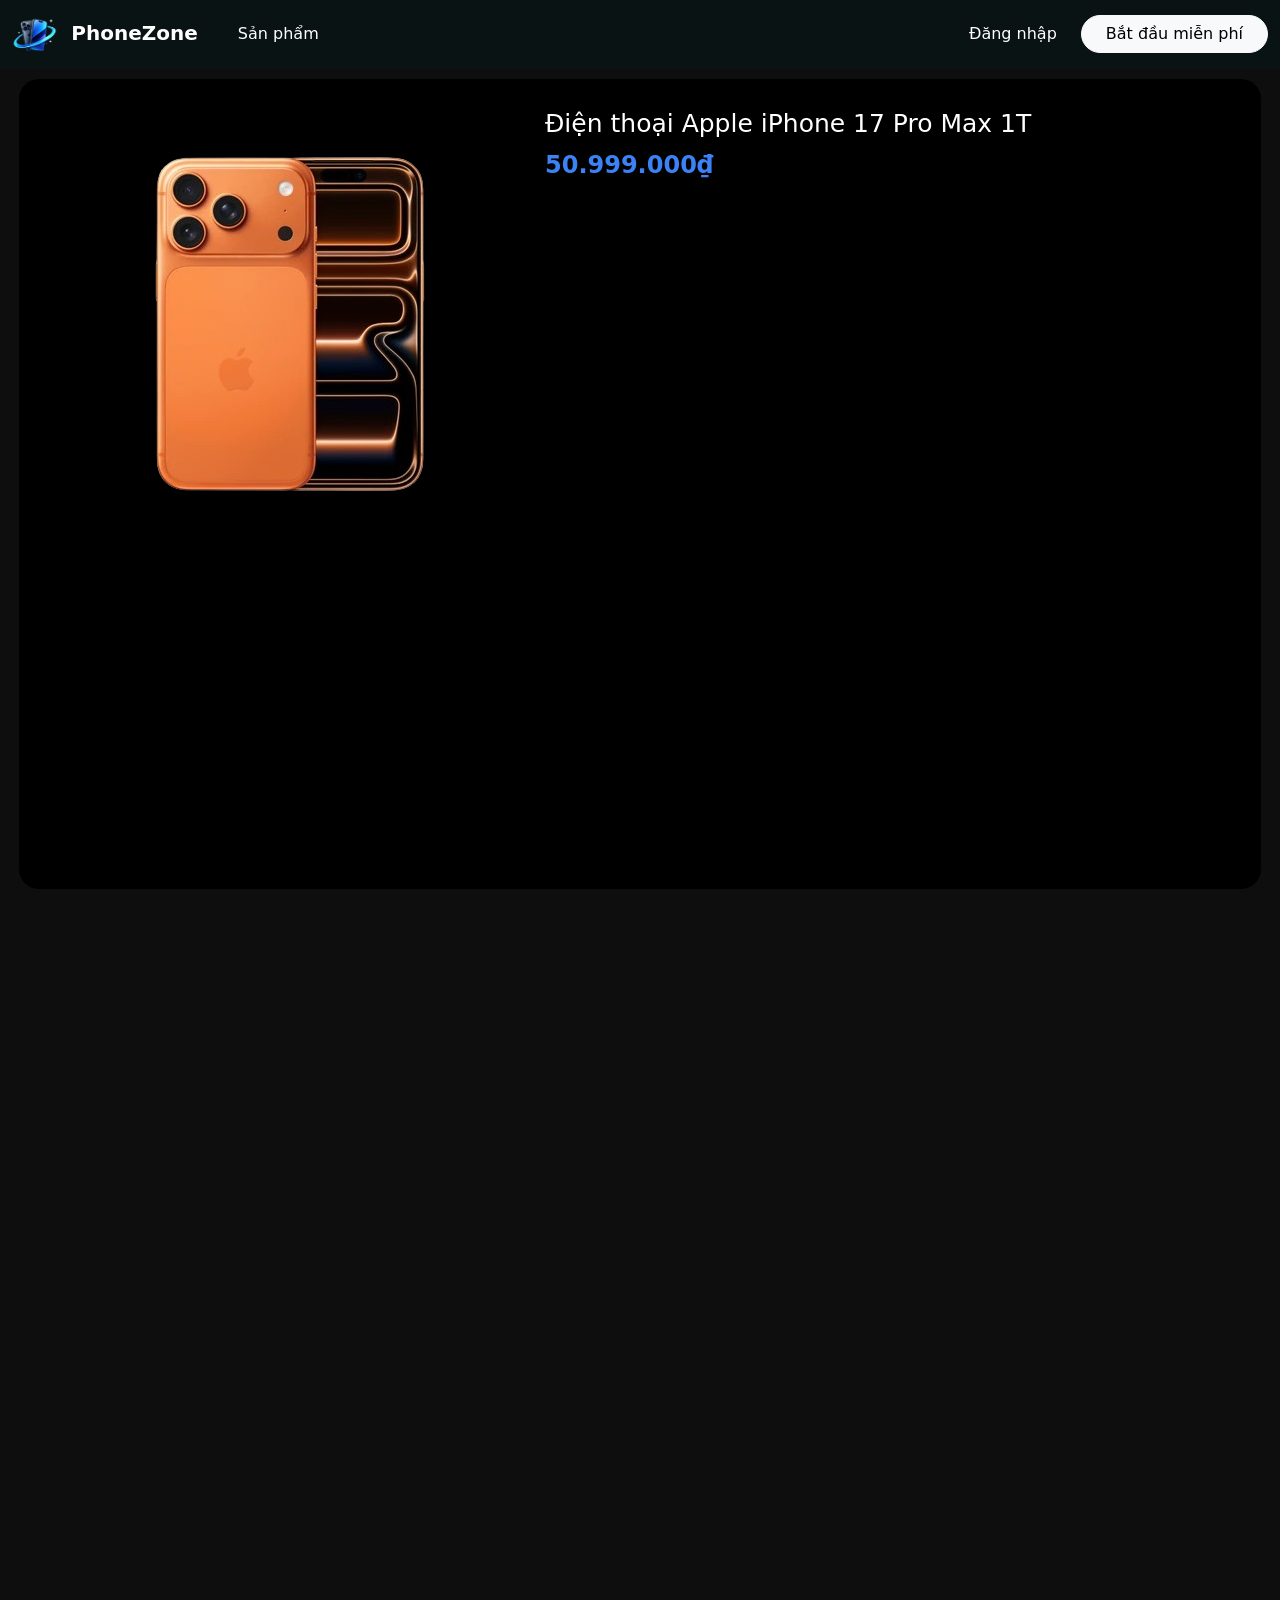
==== Product/Prt_iphone.html @ 286edd91 "Upload project files" ====
<!doctype html>
<html lang="en">
  <head>
    <meta charset="UTF-8" />
    <meta name="viewport" content="width=device-width, initial-scale=1.0" />
    <link href="https://cdn.jsdelivr.net/npm/bootstrap@5.3.8/dist/css/bootstrap.min.css" rel="stylesheet" integrity="sha384-sRIl4kxILFvY47J16cr9ZwB07vP4J8+LH7qKQnuqkuIAvNWLzeN8tE5YBujZqJLB" crossorigin="anonymous">
    <link rel="preconnect" href="https://fonts.googleapis.com">
    <link rel="preconnect" href="https://fonts.gstatic.com" crossorigin>
    <link href="https://fonts.googleapis.com/css2?family=Raleway:ital,wght@0,100..900;1,100..900&display=swap" rel="stylesheet">
    <link rel="stylesheet" href="style.css" />
    <title>Document</title>
    <script src="https://cdn.jsdelivr.net/npm/bootstrap@5.3.8/dist/js/bootstrap.bundle.min.js" integrity="sha384-FKyoEForCGlyvwx9Hj09JcYn3nv7wiPVlz7YYwJrWVcXK/BmnVDxM+D2scQbITxI" crossorigin="anonymous"></script>
    
  </head>
  <body>
    <header>
      <nav class="navbar navbar-expand-lg">
        <div class="container-fluid">
          <a class="navbar-brand text-white" href="../index.html">
            <img src="../img/Logo.png" width="45" class="me-2" alt="PhoneZone" />
            <b>PhoneZone</b>
          </a>

          <a class="nav-link text-white ms-4" href="../Product.html">Sản phẩm</a>

          <div class="ms-auto d-flex align-items-center">
            <a class="nav-link text-white me-4" href="../Login.html">Đăng nhập</a>

            <a href="../Register.html" class="btn btn-light rounded-pill px-4">
              Bắt đầu miễn phí
            </a>
          </div>
        </div>
      </nav>
    </header>
    <div class="background_main">
        <div class="background">
            <div class="background_item">
                <img src="../img/iphone/iphone17.png" alt="">
            </div>
            <div class="background_title">
                <h3 class="title">Điện thoại Apple iPhone 17 Pro Max 1T</h3>
                <p class="price">50.999.000₫</p>
            </div>
        </div>
    </div>
   </body>
</Html>
---- Product/style.css ----
header{
    background-color: #0a1314;
}
body{
    background-color: #000000f1;
    height: 200vh;
}
.background_main{
    display: flex;
    justify-content: center;
}
.background{
    background-color: #000000;
    width: 97%;
    height: 90vh;
    margin-top: 10px;
    border-radius: 20px;
    display: flex;
    flex-direction: row;
    justify-content: center;
}
.background_item{
    background-color: #000000;
    width: 510px;
    height: 470px;
    display: flex;
    justify-content: center;
    align-items: center;
    margin-top: 10px;
}
.background_title{
    background-color: #000000;
    width: 700px;
    height: 470px;
    margin-top: 10px;
}
.title{
    margin-top: 20px;
    font-size: 25px;
    font-weight: 400;
    color: white;
}
.price{
    color:#3B82F6 ;
    font-size: 24px;
    font-weight: 600;
}
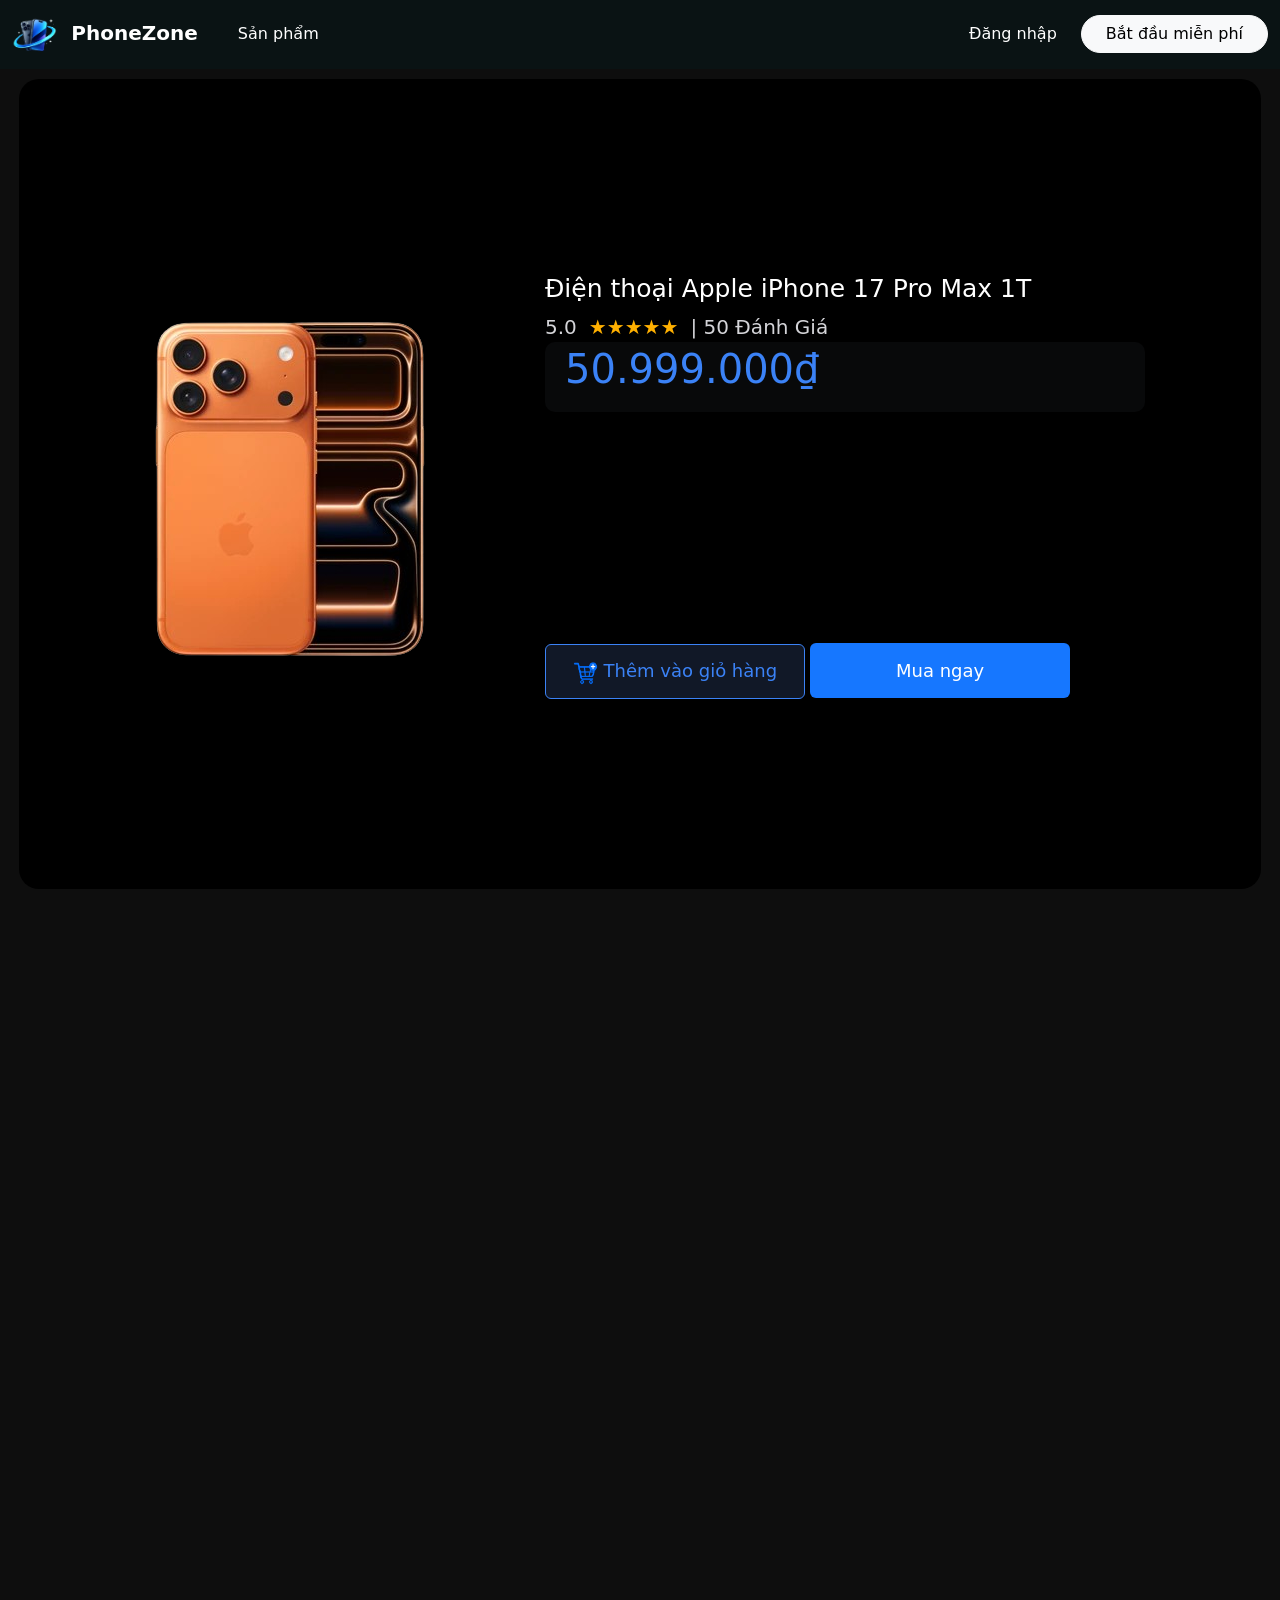
==== commit 586e1ab8: "Update" ====
--- a/Product/Prt_iphone.html
+++ b/Product/Prt_iphone.html
@@ -40,8 +40,25 @@
             </div>
             <div class="background_title">
                 <h3 class="title">Điện thoại Apple iPhone 17 Pro Max 1T</h3>
-                <p class="price">50.999.000₫</p>
+                <div class="rating">
+                  <span>5.0</span>
+                  <span class="star">★★★★★</span>
+                  <span>| 50 Đánh Giá</span>
+                </div>
+                <div class="background_price">
+                  <p class="price">50.999.000₫</p>
+                </div>
+                <div class="button">
+                  <button class="btn-cart">
+                    <img src="../img/cart.png" alt="">
+                    <span>Thêm vào giỏ hàng</span>
+                  </button>
+                  <button class="btn-buy"> Mua ngay</button>
+                </div>
             </div>
+        </div>
+        <div class="background2">
+          
         </div>
     </div>
    </body>
--- a/Product/style.css
+++ b/Product/style.css
@@ -15,9 +15,11 @@
     height: 90vh;
     margin-top: 10px;
     border-radius: 20px;
+    display: block;
     display: flex;
     flex-direction: row;
     justify-content: center;
+    align-items: center;
 }
 .background_item{
     background-color: #000000;
@@ -29,6 +31,7 @@
     margin-top: 10px;
 }
 .background_title{
+    position: relative;
     background-color: #000000;
     width: 700px;
     height: 470px;
@@ -41,7 +44,55 @@
     color: white;
 }
 .price{
+    padding-left: 20px;
     color:#3B82F6 ;
-    font-size: 24px;
-    font-weight: 600;
+    font-size: 40px;
+    font-weight: 350px;
+}
+.rating {
+    display: flex;
+    align-items: center;
+    gap: 12px;
+    font-size: 20px;
+    color: #D4D4D8;
+}
+.star {
+    color: #FFB000;
+}
+.background_price{
+    background: #08090a;
+    display: flex;
+    align-items: center;
+    border-radius: 10px;
+    height: 70px;
+    width: 600px;
+}
+.button{
+    position: absolute;
+    bottom: 25px;
+    left: 0;
+}
+.btn-cart {
+    width: 260px;
+    height: 55px;
+    background: #111827;
+    color: #3B82F6;
+    border: 1px solid #3B82F6;
+    border-radius: 6px;
+    font-size: 18px;
+}
+.btn-cart img {
+    width: 25px;
+    height: 25px;
+}
+.btn-buy {
+    width: 260px;
+    height: 55px;
+    background: #1677FF;
+    color: white;
+    border: none;
+    border-radius: 6px;
+    font-size: 18px;
+}
+.background2{
 }
